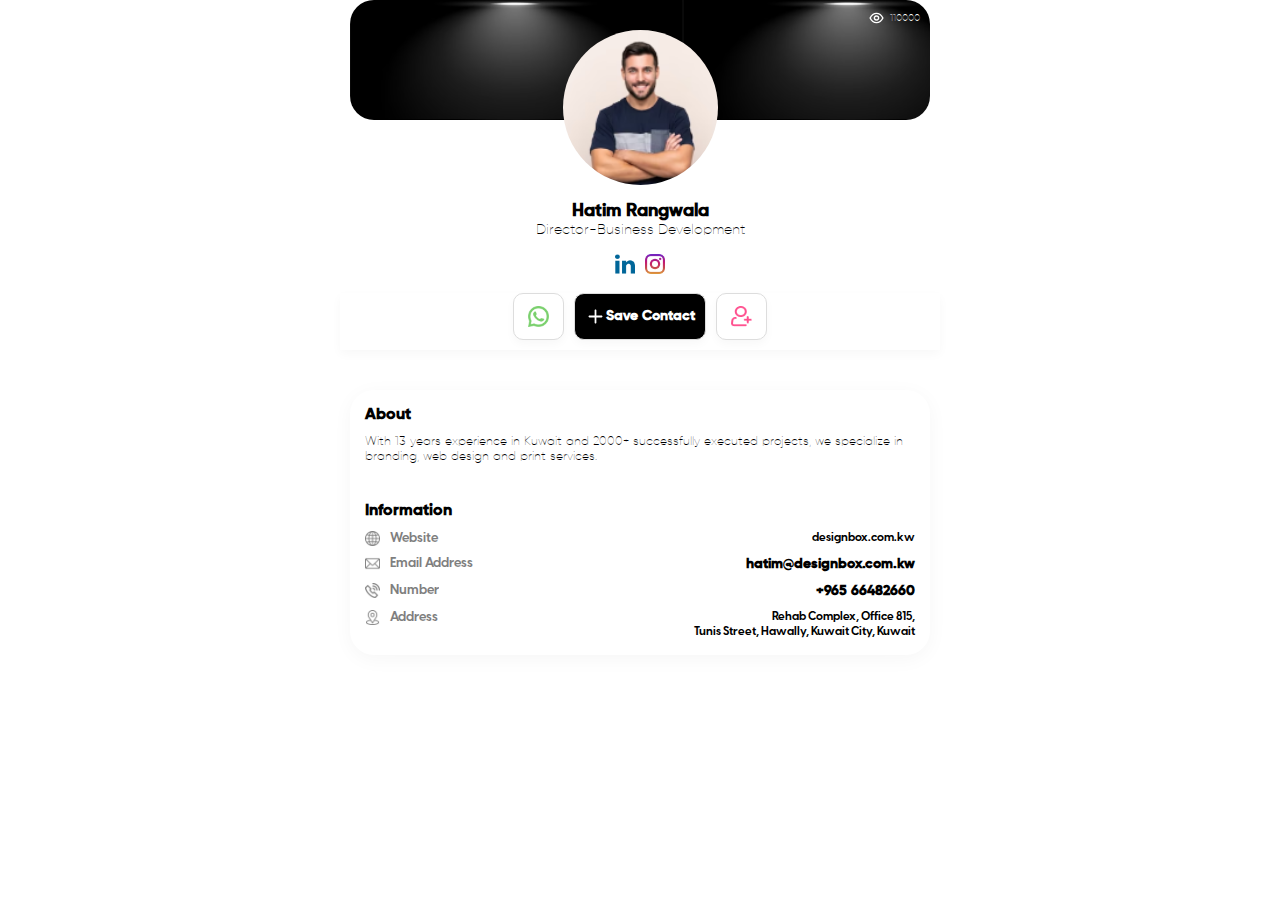
==== hatim.html @ 32499beb "dd" ====
<!DOCTYPE html>
<html lang="en">
<head>
    <meta charset="UTF-8">
    <meta name="viewport" content="width=device-width, initial-scale=1.0">
    <link rel="stylesheet" href="assets/css/style.css">
    <title>NFC Business</title>
</head>
<body>
    <section class="sm-divice">
        <div class="ouuter-padding">
            <div class="profile-bg-img">
                <p><img src="assets/images/eye.svg" alt="eye">110000</p>
            </div>
        </div>
        <div class="profile-img-detail">
            <img src="assets/images/profile.png" alt="">
            <div class="name-title">
                <h1>Hatim Rangwala</h1>
                <p>Director-Business Development</p>
            </div>

            <div class="social-media">
                <a href="https://www.linkedin.com/company/design-box-kwt/" blank="_blank">
                    <img src="assets/images/linkedin_icon.png" alt="Linkedin">
                </a>
                <a href="#" blank="_blank">
                    <img src="assets/images/instagram-icon.png" alt="Instagram">
                </a>
            </div>
            <div class="social-btn">
                <a href="https://wa.me/+96566481960" target="_blank"><img src="assets/images/whatsapp.png" alt=""></a>
                <a href="" class="button"> <img src="assets/images/plus_.svg" alt=""> Save Contact</a>
                <a href=""><img src="assets/images/add-user.png" alt=""></a>
            </div>
        </div>


        <div class="ouuter-padding about-50">
            <div class="about-sec">
                <h2>About</h2>
                <p>With 13 years experience in Kuwait and 2000+ successfully executed projects, we specialize in branding, web design and print services.</p>

                    <br>
                    <br>
                <h2>Information</h2>

                <div class="flex-display">
                    <p class="table-title"><img src="assets/images/globe.png" alt="">Website</p>
                    <p> <a href="https://designbox.com.kw/" blank="_blank"></a>designbox.com.kw</p>
                </div>
                <div class="flex-display">
                    <p class="table-title"><img src="assets/images/mail.png" alt="">Email Address</p>
                    <p><a href="mailto:hatim@designbox.com.kw">hatim@designbox.com.kw</a></p>
                </div>
                <div class="flex-display">
                    <p class="table-title"><img src="assets/images/tel.png" alt="">Number</p>
                    <p><a href="tel:+96566481960">+965 66482660</a></p>
                </div>
                <div class="flex-display">
                    <p class="table-title"><img src="assets/images/location.png" alt="">Address</p>
                    <p>Rehab Complex, Office 815, <br> Tunis Street, Hawally, Kuwait City, Kuwait</p>
                </div>


            </div>
        </div>
    </section>


</body>
</html>
---- assets/css/style.css ----
*{
    padding: 0;
    margin: 0;
}


@font-face {
    font-family:'gilroy-light';
    src: url(../fonts/gilroy/Gilroy-Thin.ttf);
}
@font-face {
    font-family:'gilroy-bold';
    src: url(../fonts/gilroy/Gilroy-Bold.ttf);
}
@font-face {
    font-family:'visby-bold';
    src: url(../fonts/visby/visbycf-bold.otf);
}

.sm-divice{
    max-width: 600px;
    margin: auto;
}

.ouuter-padding{
    padding: 0 10px;
}

.profile-bg-img{
    background-image: url(../images/bg-img01.png);
    height: 120px;
    border-radius: 24px;
    overflow: hidden;
}

.profile-bg-img p{
    display: flex;
    align-items: center;
    justify-content: end;
    font-size: 10px;
    font-style: normal;
    font-weight: 300;
    line-height: normal;
    color: #fff;
    padding: 10px 10px 0 0;
    gap: 5px;
    font-family:'gilroy-light';
}
.profile-img-detail{
    position: relative;
    top: -90px;
}
.profile-img-detail > img{
    margin: auto;
    display: block;
    width: 155px;
    height: 155px;
    border-radius: 50%;
    object-fit: cover;
}

.name-title{
    text-align: center;
    margin-top: 15px;
}

.name-title h1{
    color: #000;
    font-family:'gilroy-bold';
    font-size: 18px;
    font-style: normal;
    font-weight: 700;
    line-height: normal;
}

.name-title p{
    color: #000;
    font-family:'gilroy-light';
    font-size: 14px;
    font-style: normal;
    font-weight: 300;
    line-height: normal;
}

.social-media{
    display: flex;
    justify-content: center;
    gap:10px;
    margin-top: 15px;
}
.social-media a img{
    width: 20px;
    height: 20px;
}
.social-btn{
    display: flex;
    align-items: center;
    gap: 10px;
    padding-bottom: 10px;
    justify-content: center;
    margin-top: 15px;
    background: #FFF;
    box-shadow: 0px 4px 10px 0px rgba(0, 0, 0, 0.03);
}
.social-btn a{
    display: flex;
    align-items: center;
    justify-content: center;
    width: 49px;
    height: 45px;
    flex-shrink: 0;
    border-radius: 10px;
    border: 0.5px solid #DDD;
    background: #FFF;
    box-shadow: 0px 4px 10px 0px rgba(0, 0, 0, 0.03);

}
.social-btn a img{
    width: 21px;
    height: 21px;
    flex-shrink: 0;
}

.social-btn a.button{
    width: fit-content;
    background-color: #000;
    padding: 0 10px;
    text-decoration: none;
    color: #fff;
    font-family:'gilroy-bold';
    font-size: 14px;
    font-style: normal;
    font-weight: 600;
    line-height: normal;
}


.about-sec{
    box-shadow: 0px 4px 20px 0px rgba(0, 0, 0, 0.04);
    border-radius: 24px;
    padding: 15px;
}

.about-50{
    position: relative;
    top: -50px;
}

.about-sec h2{
    color: #000;
    font-family:'gilroy-bold';
    font-size: 16px;
    font-style: normal;
    font-weight: 700;
    line-height: normal;
}

.about-sec p{
    color: #000;
    font-family:'gilroy-light';
    font-size: 11.5px;
    font-style: normal;
    font-weight: 300;
    line-height: 15px;
    margin-top: 10px;
}

.table-title img{
    width: 15px;
    height: 15px;
}

.flex-display{
    display: flex;
    align-items: start;
    justify-content: space-between;
}

.flex-display p{
    display: flex;
    align-items: center;
    gap: 10px;
}
.table-title{
    color: #000 !important;
    font-family:'visby-bold' !important;
    font-size: 13px !important;
    font-style: normal !important;
    font-weight: 600 !important;
    line-height: normal !important;
    opacity: .5;
    text-align: start !important;
}

.flex-display p{
    text-align: end;
    font-family:'visby-bold';
    font-weight: 600;
}

.flex-display p a{
    text-decoration: none;
    color: #fff;
    color: #000;
    font-size: 14px;
    font-style: normal;
    font-weight: 600;
    line-height: normal;
    font-family:'gilroy-bold';
}
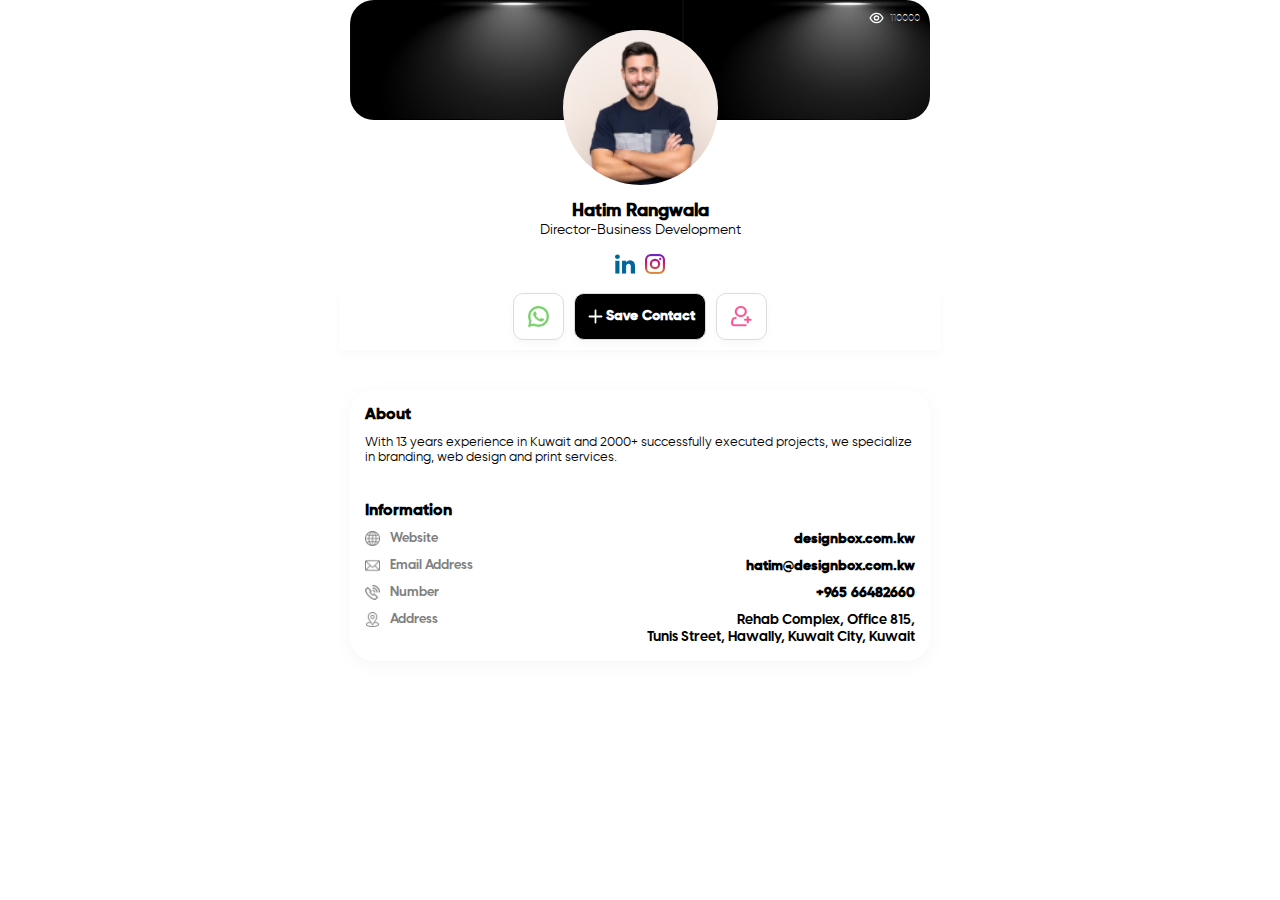
==== commit e8aecd80: "changes" ====
--- a/hatim.html
+++ b/hatim.html
@@ -47,7 +47,7 @@
 
                 <div class="flex-display">
                     <p class="table-title"><img src="assets/images/globe.png" alt="">Website</p>
-                    <p> <a href="https://designbox.com.kw/" blank="_blank"></a>designbox.com.kw</p>
+                    <p> <a href="https://designbox.com.kw/" blank="_blank">designbox.com.kw</a></p>
                 </div>
                 <div class="flex-display">
                     <p class="table-title"><img src="assets/images/mail.png" alt="">Email Address</p>
--- a/assets/css/style.css
+++ b/assets/css/style.css
@@ -11,6 +11,10 @@
 @font-face {
     font-family:'gilroy-bold';
     src: url(../fonts/gilroy/Gilroy-Bold.ttf);
+}
+@font-face {
+    font-family:'gilroy-Regular';
+    src: url(../fonts/gilroy/Gilroy-Regular.ttf);
 }
 @font-face {
     font-family:'visby-bold';
@@ -75,7 +79,7 @@
 
 .name-title p{
     color: #000;
-    font-family:'gilroy-light';
+    font-family:'gilroy-Regular';
     font-size: 14px;
     font-style: normal;
     font-weight: 300;
@@ -157,8 +161,9 @@
 
 .about-sec p{
     color: #000;
-    font-family:'gilroy-light';
-    font-size: 11.5px;
+    /* font-family:'gilroy-light'; */
+    font-family:'gilroy-Regular';
+    font-size: 13px;
     font-style: normal;
     font-weight: 300;
     line-height: 15px;
@@ -180,6 +185,12 @@
     display: flex;
     align-items: center;
     gap: 10px;
+    color: #000;
+    font-family:'visby-bold';
+    font-size: 14px;
+    font-style: normal;
+    font-weight: 600;
+    line-height: normal;
 }
 .table-title{
     color: #000 !important;
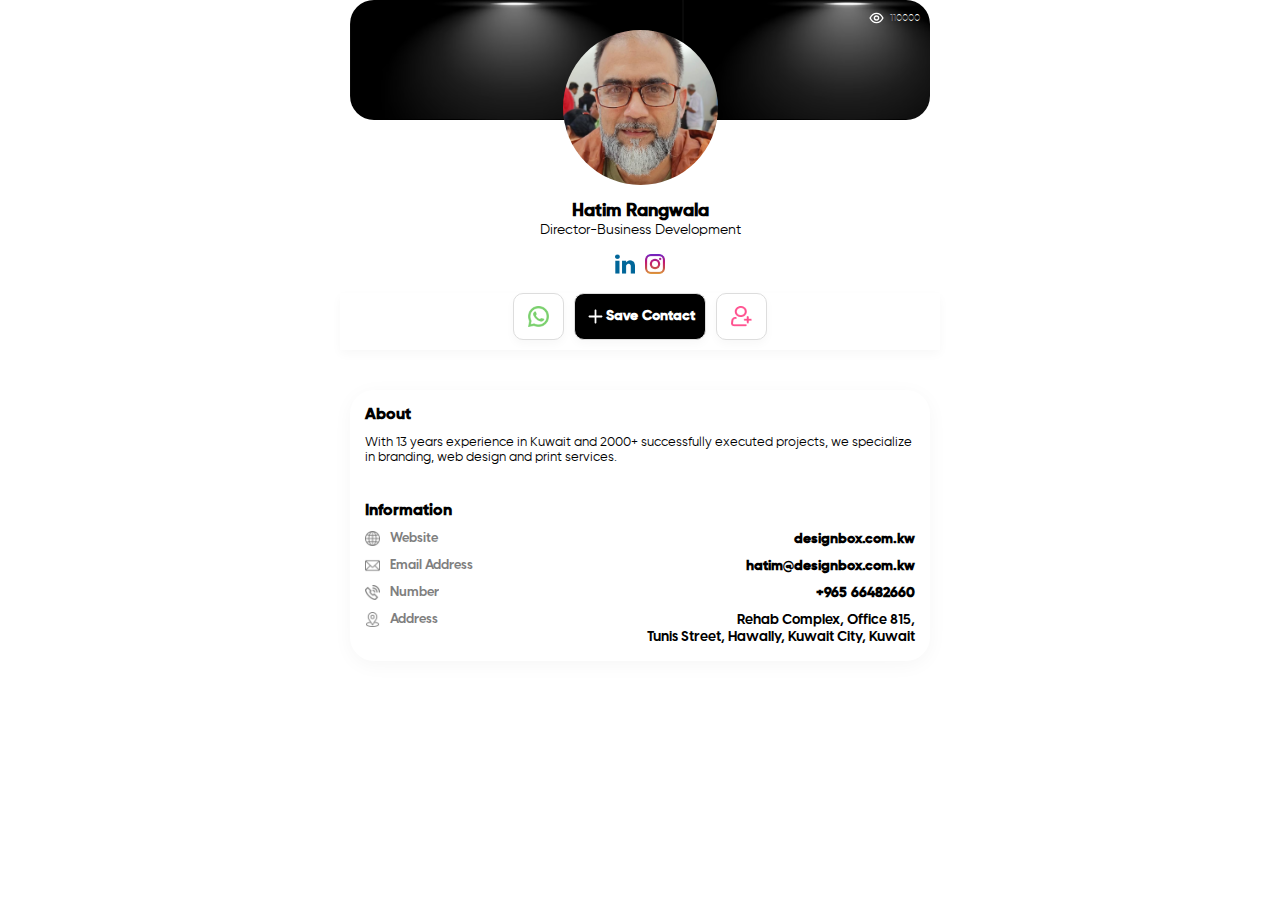
==== commit 3cb8f6bc: "added vcard" ====
--- a/hatim.html
+++ b/hatim.html
@@ -14,10 +14,10 @@
             </div>
         </div>
         <div class="profile-img-detail">
-            <img src="assets/images/profile.png" alt="">
+            <img src="assets/images/hatim.jpeg" alt="">
             <div class="name-title">
-                <h1>Hatim Rangwala</h1>
-                <p>Director-Business Development</p>
+                <h1 id="con-name">Hatim Rangwala</h1>
+                <p id="con-designation">Director-Business Development</p>
             </div>
 
             <div class="social-media">
@@ -30,7 +30,7 @@
             </div>
             <div class="social-btn">
                 <a href="https://wa.me/+96566481960" target="_blank"><img src="assets/images/whatsapp.png" alt=""></a>
-                <a href="" class="button"> <img src="assets/images/plus_.svg" alt=""> Save Contact</a>
+                <a  class="button" id="contactButton"> <img src="assets/images/plus_.svg" alt=""> Save Contact</a>
                 <a href=""><img src="assets/images/add-user.png" alt=""></a>
             </div>
         </div>
@@ -47,19 +47,19 @@
 
                 <div class="flex-display">
                     <p class="table-title"><img src="assets/images/globe.png" alt="">Website</p>
-                    <p> <a href="https://designbox.com.kw/" blank="_blank">designbox.com.kw</a></p>
+                    <p> <a href="https://designbox.com.kw/" blank="_blank" id="con-url">designbox.com.kw</a></p>
                 </div>
                 <div class="flex-display">
                     <p class="table-title"><img src="assets/images/mail.png" alt="">Email Address</p>
-                    <p><a href="mailto:hatim@designbox.com.kw">hatim@designbox.com.kw</a></p>
+                    <p><a href="mailto:hatim@designbox.com.kw" id="con-emil">hatim@designbox.com.kw</a></p>
                 </div>
                 <div class="flex-display">
                     <p class="table-title"><img src="assets/images/tel.png" alt="">Number</p>
-                    <p><a href="tel:+96566481960">+965 66482660</a></p>
+                    <p><a href="tel:+96566481960" id="contact_number" >+965 66482660</a></p>
                 </div>
                 <div class="flex-display">
                     <p class="table-title"><img src="assets/images/location.png" alt="">Address</p>
-                    <p>Rehab Complex, Office 815, <br> Tunis Street, Hawally, Kuwait City, Kuwait</p>
+                    <p id="con_add">Rehab Complex, Office 815, <br> Tunis Street, Hawally, Kuwait City, Kuwait</p>
                 </div>
 
 
@@ -67,6 +67,7 @@
         </div>
     </section>
 
+<script src="assets/js/file.js"></script>
 
 </body>
 </html>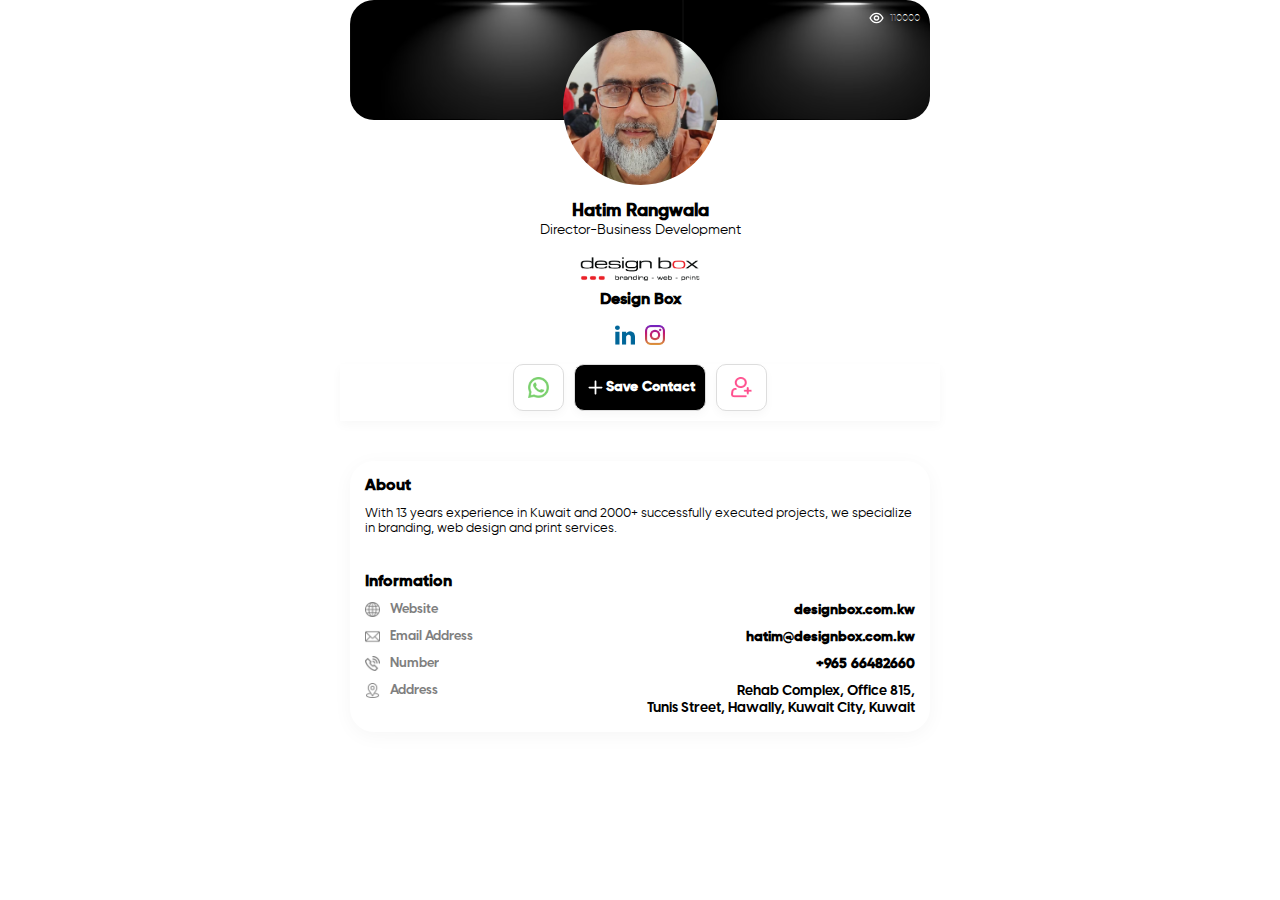
==== commit 529bc49c: "addedd logo and comany name" ====
--- a/hatim.html
+++ b/hatim.html
@@ -18,6 +18,9 @@
             <div class="name-title">
                 <h1 id="con-name">Hatim Rangwala</h1>
                 <p id="con-designation">Director-Business Development</p>
+                <br>
+                <img src="assets/images/designBoxLogoRed.png" alt="" >
+                <h5>Design Box</h5>
             </div>
 
             <div class="social-media">
--- a/assets/css/style.css
+++ b/assets/css/style.css
@@ -75,6 +75,19 @@
     font-style: normal;
     font-weight: 700;
     line-height: normal;
+}
+
+.name-title h5{
+    color: #000;
+    font-family:'gilroy-bold';
+    font-size: 16px;
+    font-style: normal;
+    font-weight: 700;
+    line-height: normal;
+    margin-top: 5px;
+}
+.name-title img {
+    width: 120px;
 }
 
 .name-title p{
